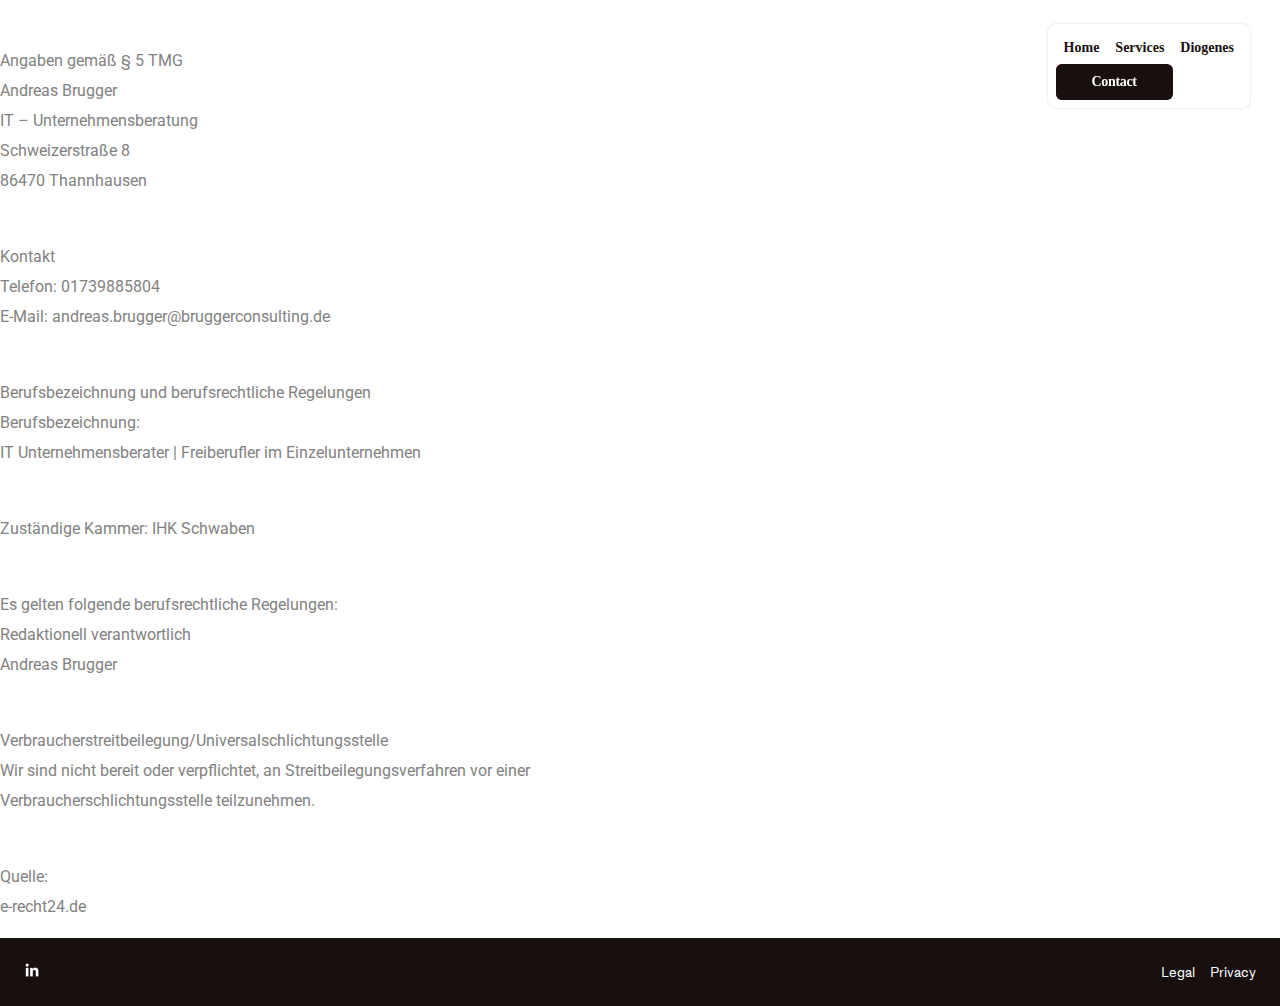
==== legal.html @ 78ae3804 "Initial commit" ====
<!DOCTYPE html>
<html lang="en">

<head>
    <meta charset="UTF-8">
    <meta name="viewport" content="width=device-width, initial-scale=1.0">
    <title>Intercom</title>
    <link rel="stylesheet" href="https://fonts.googleapis.com/css2?family=Roboto:wght@400;700&display=swap">
    <link rel="stylesheet" href="./assets/style/style.css">
    <link href="https://cdn.jsdelivr.net/npm/bootstrap@5.0.2/dist/css/bootstrap.min.css" rel="stylesheet"
        integrity="sha384-EVSTQN3/azprG1Anm3QDgpJLIm9Nao0Yz1ztcQTwFspd3yD65VohhpuuCOmLASjC" crossorigin="anonymous">
    <link rel="stylesheet" href="https://cdnjs.cloudflare.com/ajax/libs/font-awesome/6.0.0-beta3/css/all.min.css">
</head>

<body>

    <header class="app-header">
        <div class=" desk">
            <div class="d-flex gap-3  align-items-center">
                <div class="menu-items">
                    <ul>
                        <li>
                            <a href="index.html">
                                Home
                            </a>
                        </li>
                        <li>
                            <a href="#">
                                Services
                            </a>
                        </li>
                        <li>
                            <a href="#">
                                Diogenes
                            </a>
                        </li>
                    </ul>
                </div>
                <div><a class="btn__OJSKZ primary__tAcqa size_base__FqE55" href="#services"><span
                            class="foreground__FzNcQ">Contact</span>
                        <div class="background_wrapper__DaV4c"><span class="background__Tz1lV"></span></div>
                    </a></div>
            </div>
        </div>
        <button class="hamburger">
            <svg xmlns="http://www.w3.org/2000/svg" width="32" height="32" fill="none">
                <path fill="currentColor"
                    d="M5 9a1 1 0 0 1 1-1h20a1 1 0 1 1 0 2H6a1 1 0 0 1-1-1ZM5 16a1 1 0 0 1 1-1h20a1 1 0 1 1 0 2H6a1 1 0 0 1-1-1ZM5 23a1 1 0 0 1 1-1h20a1 1 0 1 1 0 2H6a1 1 0 0 1-1-1Z">
                </path>
            </svg>
        </button>
    </header>
    <div class="hamburger_menu__condensed_tray__WkOFs">
        <div class="hamburger_menu__condensed_tray__contents__X28k_">
            <div class="d-flex justify-content-end hamburger_menu__condensed_tray__logo__aN0J5">
                <button aria-label="Close menu" class="close-menu"><svg xmlns="http://www.w3.org/2000/svg" width="32"
                        height="32" fill="none">
                        <path fill="currentColor"
                            d="M8.222 23.778a1 1 0 0 1 0-1.414L22.364 8.222a1 1 0 1 1 1.414 1.414L9.636 23.778a1 1 0 0 1-1.414 0Z">
                        </path>
                        <path fill="currentColor"
                            d="M23.778 23.778a1 1 0 0 1-1.414 0L8.222 9.636a1 1 0 1 1 1.414-1.414l14.142 14.142a1 1 0 0 1 0 1.414Z">
                        </path>
                    </svg></button>
            </div>
            <div class="mobile-items">
                <ul>
                    <li>
                        <a href="index.html">
                            Home
                        </a>
                    </li>
                    <li>
                        <a href="#">
                            Services
                        </a>
                    </li>
                    <li>
                        <a href="#">
                            Diogenes
                        </a>
                    </li>
                </ul>
            </div>
        </div>
        <div class="hamburger_menu__ctas__rff6_">
            <a data-i2-child="cta-link" class="btn__OJSKZ primary__tAcqa size_base__FqE55" href="#services"><span
                    class="foreground__FzNcQ">Contact us</span>
                <div class="background_wrapper__DaV4c"><span class="background__Tz1lV"></span></div>
            </a>
        </div>
    </div>
    <div class="leg roboto">
        <p><br>Angaben gemäß § 5 TMG<br>Andreas Brugger<br>IT – Unternehmensberatung<br>Schweizerstraße 8<br>86470
            Thannhausen</p>



        <p><br>Kontakt<br>Telefon: 01739885804<br>E-Mail: andreas.brugger@bruggerconsulting.de</p>



        <p><br>Berufsbezeichnung und berufsrechtliche Regelungen<br>Berufsbezeichnung:<br>IT Unternehmensberater |
            Freiberufler im Einzelunternehmen</p>



        <p><br>Zuständige Kammer: IHK Schwaben</p>



        <p><br>Es gelten folgende berufsrechtliche Regelungen:<br>Redaktionell verantwortlich<br>Andreas Brugger</p>



        <p><br>Verbraucherstreitbeilegung/Universalschlichtungsstelle<br>Wir sind nicht bereit oder verpflichtet, an
            Streitbeilegungsverfahren vor einer<br>Verbraucherschlichtungsstelle teilzunehmen.</p>



        <p><br>Quelle:<br>e-recht24.de</p>
    </div>
    <div class="bottom-footer">
        <a href="https://www.linkedin.com/in/tilman-dietrich/" target="_blank">
            <img src="./assets/images/linkedin.png" alt="">
        </a>
        <div style="display: flex; gap: 15px;">
            <a href="legal.html">
                Legal
            </a>
            <a href="privacy.html">
                Privacy
            </a>
        </div>

    </div>
    <script>
        document.addEventListener("DOMContentLoaded", function () {
            var scrollTopBtn = document.getElementById('scrollTopBtn');

            // Smooth scroll to top and hide button
            scrollTopBtn.addEventListener('click', function () {
                window.scrollTo({ top: 0, behavior: 'smooth' });
                scrollTopBtn.classList.add('hidden');
            });

            // Show/hide button based on scroll position
            window.addEventListener('scroll', function () {
                if (window.scrollY > 100) {
                    scrollTopBtn.classList.remove('hidden');
                } else {
                    scrollTopBtn.classList.add('hidden');
                }
            });

            // Initially hide the button
            scrollTopBtn.classList.add('hidden');
        });
    </script>
    <script>
        document.addEventListener('DOMContentLoaded', function () {
            const hamburger = document.querySelector('.hamburger');
            const menu = document.querySelector('.hamburger_menu__condensed_tray__WkOFs');
            const closeMenu = document.querySelector('.close-menu');
            const menuItems = document.querySelectorAll('.mobile-items ul li a');

            hamburger.addEventListener('click', function () {
                menu.classList.toggle('open__rhAW3');
            });

            closeMenu.addEventListener('click', function () {
                menu.classList.remove('open__rhAW3');
            });

            menuItems.forEach(item => {
                item.addEventListener('click', function () {
                    menu.classList.remove('open__rhAW3');
                });
            });
        });
    </script>
</body>

</html>
---- assets/style/style.css ----
body {
    margin: 0;
    padding: 0;
}
html {
    scroll-behavior: smooth;
}

@font-face {
    font-family: 'LLMedium';
    font-weight: 400;
    font-style: normal;
    font-display: swap;
    src: url(../font/MediumLLSub-Regular.5e9341a3.woff2) format("woff2");
}

@font-face {
    font-family: 'LLMedium';
    font-weight: 400;
    font-style: italic;
    font-display: swap;
    src: url(../font/MediumLLSub-Italic.6b79b0e6.woff2) format("woff2");
}

@font-face {
    font-family: 'LLMedium';
    font-weight: 700;
    font-style: normal;
    font-display: swap;
    src: url(../font/MediumLLSub-Bold.390f683b.woff2) format("woff2");
}

@font-face {
    font-family: 'LLMedium';
    font-weight: 700;
    font-style: italic;
    font-display: swap;
    src: url(../font/MediumLLSub-BoldItalic.b2f73829.woff2) format("woff2");
}

@font-face {
    font-family: 'LLIvory';
    font-display: swap;
    src: url(../font/IvoryLLSub-Light.f8db7b39.woff2) format("woff2");
}

@font-face {
    font-family: 'Maxi';
    src: url(../font/ABCMaxiRound-Regular.1f91b722.woff2) format("woff2");
    font-display: block;
}

@font-face {
    font-family: 'Ozik';
    src: url(../font/OZIK-Black.cc67cdc9.woff2) format("woff2");
    font-display: block;
}

@font-face {
    font-family: 'Planar';
    src: url(../font/GT-Planar-Retalic-30-Black.d5ad08e0.woff2) format("woff2");
    font-display: block;
}

@font-face {
    font-family: 'Raster';
    src: url(../font/FKRasterGroteskCompact-Smooth.dad804eb.woff2) format("woff2");
    font-display: block;
}

@font-face {
    font-family: 'Honey';
    src: url(../font/VCHoney-BlackBanner.d27bee27.woff2) format("woff2");
    font-display: block;
}

@font-face {
    font-family: 'Beretta';
    src: url(../font/BerettaSansBold-205TF.5976c5ad.woff2) format("woff2");
    font-display: block;
}

/* Classes for LLMedium */
.font-llmedium-normal {
    font-family: 'LLMedium', sans-serif;
    font-weight: 400;
    font-style: normal;
}

.font-llmedium-italic {
    font-family: 'LLMedium', sans-serif;
    font-weight: 400;
    font-style: italic;
}

.font-llmedium-bold {
    font-family: 'LLMedium', sans-serif;
    font-weight: 700;
    font-style: normal;
}

.font-llmedium-bolditalic {
    font-family: 'LLMedium', sans-serif;
    font-weight: 700;
    font-style: italic;
}

/* Classes for other fonts */
.font-llivory {
    font-family: 'LLIvory', sans-serif;
}

.font-maxi {
    font-family: 'Maxi', sans-serif;
}

.font-ozik {
    font-family: 'Ozik', sans-serif;
}

.font-planar {
    font-family: 'Planar', sans-serif;
}

.font-raster {
    font-family: 'Raster', sans-serif;
}

.font-honey {
    font-family: 'Honey', sans-serif;
}

.font-beretta {
    font-family: 'Beretta', sans-serif;
}




.app-header {

    display: flex;

    gap: .75rem;
    background: #fff;
    color: #000;
    box-shadow: 0 0 2px 0 rgba(23, 16, 14, .2);
    border-radius: 8px;
    padding: .5rem;
    max-width: max-content;
    align-items: center;
    position: fixed;
    top: 0;
    right: 30px;
    margin-top: 1.5rem;
    z-index: 99;

}

.menu-items ul {
    display: flex;
    padding: 0px;
    list-style: none;
    margin: 0;
}

.menu-items ul li a {
    display: inline-block;
    position: relative;
    padding: 9px 0.5rem;
    font-size: 14px;
    color: #17100e;
    text-decoration: none;
    background-color: white;
    font-weight: 700;
    line-height: 1;
    transition: .3s;
    border-radius: 6px;
}

.menu-items ul li a:hover {
    background-color: #f4f3ec;
}



.btn__OJSKZ {
    display: inline-block;
    position: relative;
    text-decoration: none;
}

.btn__OJSKZ.primary__tAcqa .foreground__FzNcQ {
    background: #17100e;
    color: #fff;
}

.btn__OJSKZ.size_base__FqE55 .foreground__FzNcQ {
    font-size: 16px;
    padding: 14px 1.5rem;
}

.btn__OJSKZ .foreground__FzNcQ {
    position: relative;
    display: block;
    z-index: 1;
    border: 2px solid transparent;
    border-radius: 6px;
    font-weight: 700;
    line-height: 1;
    letter-spacing: -0.025em;
    text-align: center;
    text-wrap: nowrap;
    width: 100%;
    transition: transform .33s cubic-bezier(0.16, 1, 0.3, 1);
    text-decoration: none;
}

.btn__OJSKZ .background_wrapper__DaV4c {
    position: absolute;
    top: 0;
    right: 0;
    bottom: 0;
    left: 0;
    display: block;
    overflow: hidden;
    border-radius: 6px;
}

.hero-section {
    /* background-image: url('../images/hero-bg/hero-bg.webp'); */
    background-image: url('../images/rocket+1.jpg');
    background-position: center;
    background-size: cover;
    min-height: 1458px;
}

/* .hero-bg{
    
    width: 100%;
    height: 100%;
}

.hero-bg img{
    width: 100%;
    height: 100%;
    position: absolute;
    z-index: -1;
    object-fit: cover;
    object-position: center;
} */
.text-section {
    padding-left: 20px;
    padding-right: 20px;
    padding-top: 130px;
}

.title span {
    display: block;
}

.title {
    font-size: 78px;
    font-weight: 700;
    font-family: 'LLMedium', sans-serif;
    color: white;
    line-height: 1;
}












.open-letter {
    padding: 40px 0px;
}

.letters h1 {
    font-size: 44px;
    font-weight: 700;
    line-height: 44px;
    font-family: 'LLMedium', sans-serif;
    color: black;
    margin-top: 2.5rem;
}

.p__sUKR1 {
    margin: 1.5rem 0px;
    font-size: 23px;
    letter-spacing: -.06em;
    font-family: 'LLIvory', sans-serif;
    font-weight: normal;
    max-width: 37ch;
    text-indent: 7%;
}

.p__sUKR2 {
    max-width: 39ch;
}

.highlight__LDj32 {
    display: inline;
    word-break: normal;
    background-image: linear-gradient(90deg, #fefaa7 50%, transparent 0);
    background-size: 200% 100%;
    background-position: 0 0;
}















.bottom-footer {
    padding: 1.5rem;
    background-color: #17100e;
    display: flex;
    align-items: center;
    justify-content: space-between;
}

.bottom-footer a {
    color: white;
    font-size: 14px;
    font-family: LLMedium, sans-serif;
    font-weight: 400;
    text-decoration: none;
}

.app_footer__SYDLs {
    display: none !important;
}

.roboto {
    font-family: 'Roboto', sans-serif !important;
}

.leg {
    margin-bottom: 15px;
}

.leg p {
    color: rgb(130, 130, 130);
    line-height: 30px;
    margin-bottom: 1rem;
}


.scroll-top-arrow {
    background: #fff;
    font-size: 17px;
    line-height: 34px;
    box-shadow: 0 0 25px rgba(23, 23, 23, .25);
    display: flex;
    justify-content: center;
    align-items: center;
    height: 34px;
    width: 34px;
    padding: 0;
    position: fixed;
    right: 45px;
    text-align: center;
    text-decoration: none;
    bottom: 45px;
    z-index: 1029;
    border-radius: 100%;
    letter-spacing: initial;
    cursor: pointer;
    transition: opacity 0.4s, visibility 0.4s;
    cursor: pointer;
}

.scroll-top-arrow.hidden {
    opacity: 0;
    visibility: hidden;
}



.signature__bd0WX {
    max-width: 120px;
    margin: 4rem 0 1rem;
}

.sliderWrapper__h4A9R {
    position: relative;
    width: 100%;
}


.footnotes__fyRmn {
    margin: 1rem 0 0 0;
    border-top: 2px solid #000;
    padding-top: 1.25rem;
    display: flex;
    flex-direction: column;
    gap: 16px;
    max-width: 320px;
    list-style: none;
    padding-left: 0px;
}

.footnotes__fyRmn li {
    display: flex;
    gap: 1rem;
    line-height: 1.25;
    scroll-margin-top: 150px;
}

.footnote__name__sVmyA {
    font-size: 18px;
    font-weight: 400;
    line-height: 135%;
}

.anchor_text__lbOeY {
    color: black;
}

.imgg img {
    width: 100%;
    height: auto;

}


.contact-us {
    padding: 4rem 0px;
    background-size: cover;
    background-image: url(../images/home-footer-cta-mob.webp);
    display: flex;
    align-items: center;
}

.heading {
    color: white;
    font-size: 53.3376px;
    line-height: 53.3376px;
    font-family: 'LLMedium', sans-serif;
    font-weight: 700;
    max-width: 20ch;
    margin: auto;
}

.hamburger {
    display: none;
}
 
 
button {
    outline: none !important;
    border: none;
    background: 0 0;
}

.contact100-form-btn:hover {
    background: #333;
}



.hero_intro__content__LFApp {
    width: 100%;
    display: flex;
    flex-direction: column;
    margin-top: 1rem;
    gap: 1rem;
}


.text_base__tOPeL.text_serif__k5JmF {
    letter-spacing: -.04em;
}

.text_base__tOPeL {
    font-size: 18px;
    font-family: 'LLIvory', sans-serif;
    font-weight: 300;
    color: white;
}


.hero_intro__content_cta__Cw5oq {
    width: 100%;
    display: block;
    margin-bottom: 0.5rem;
}

.hero_intro__content_cta__Cw5oq>a {
    width: 100%;
}

.btn__OJSKZ.secondary__xrwNg.invert__Zm_F3 .foreground__FzNcQ {
    color: #fff;
    border: 2px solid #fff;
    background: transparent;
}

.btn__OJSKZ.secondary__xrwNg .foreground__FzNcQ {
    transition: background-color cubic-bezier(0.16, 1, 0.3, 1) .33s, color cubic-bezier(0.16, 1, 0.3, 1) .33s;
    color: #17100e;
    border: 2px solid #17100e;
}

.btn__OJSKZ.secondary__xrwNg .background__Tz1lV {
    display: none;
}

.btn__OJSKZ.secondary__xrwNg.invert__Zm_F3:hover .foreground__FzNcQ {
    background-color: white;
    color: #17100e;
}




.hero_product__ueupT {
    margin-bottom: 3rem;
    width: 100%;
    display: relative;
    z-index: 1;
    color: #fff;
}

.hero_product__ueupT h2 {
    width: 100%;
    max-width: 720px;
    text-align: center;
    color: white;
    margin: 0 auto;
    padding-bottom: 0;
    font-feature-settings: "liga", "clig";
    font-variant-ligatures: common-ligatures;
    font-family: 'LLIvory', sans-serif;
    font-size: 40.2701px;
    font-weight: 300;
    line-height: 44.2701px;
    margin: auto;
}

/* slider css  */

.carousel__VeFNx .carousel_thumbs__SGvYH .carousel_thumb__WQEtO:hover{
    color: white;
}

.carousel__VeFNx {
    position: relative;
    color: #fff;
    transition: transform 0.6s cubic-bezier(0.22, 1, 0.36, 1);
}


.carousel__VeFNx .carousel_thumbs__SGvYH {
    width: 95%;
    margin: 20px auto;
}

.carousel__VeFNx .carousel_thumbs__SGvYH .carousel_thumbs_viewport__JZrxS {
    overflow: hidden;
    -webkit-mask-image: linear-gradient(90deg, transparent 0, #000 5%, #000 95%, transparent);
    mask-image: linear-gradient(90deg, transparent 0, #000 5%, #000 95%, transparent);
    max-width: 550px;
    margin: 0 auto;
}

.carousel__VeFNx .carousel_thumbs__SGvYH .carousel_thumbs_container__v9Uvf {
    display: flex;
    flex-direction: row;
}


.carousel__VeFNx .carousel_thumbs__SGvYH .carousel_thumb__WQEtO {
    color: hsla(0, 0%, 100%, .4);
    font-weight: 700;
    transition: color .6s cubic-bezier(0.22, 1, 0.36, 1);
    flex: 0 0 auto;
    margin: 4px 10px;
}


.carousel__VeFNx .carousel_thumbs__SGvYH .carousel_thumb__WQEtO.active__HaJvl {
    color: #fff;
}

.carousel__VeFNx .carousel_wrapper__sDjwb {
    position: relative;
    width: 100%;
    margin: 0 auto;
}


.hero_carousel_buttons__NICga {
    position: absolute;
    justify-content: center;
    align-items: center;
    top: 0;
    right: 0;
    bottom: 0;
    left: 0;
    bottom: 10%;
    width: 100%;
    z-index: 10;
    overflow: visible;
    display: flex;
    justify-content: space-between;
}

.hero_carousel_buttons__NICga>.carousel_buttons_inner__EOV8g {
    width: 30%;
    height: 100%;
    position: relative;
    padding: 0 1rem;
    overflow: visible;
    display: flex;
    align-items: center;
}
.hero_carousel_buttons__NICga>.carousel_buttons_inner__EOV8g .carousel_button__OWZsR {
    width: 24px;
    height: 24px;
    pointer-events: none;
    transition: scale .3s ease-in-out;
}
.hero_carousel_buttons__NICga>.carousel_buttons_inner__EOV8g .carousel_button__OWZsR>.carousel_button_inner__XofFd {
    width: 100%;
    height: 100%;
    justify-content: center;
    align-items: center;
    display: flex;
    border: 1px solid rgba(23, 16, 14, .2);
    background-color: hsla(0, 0%, 100%, .4);
    color: #17100e;
    border-radius: 100%;
    -webkit-backdrop-filter: blur(20px);
    backdrop-filter: blur(20px);
    transition: all .3s cubic-bezier(0.22, 1, 0.36, 1);
}
.hero_carousel_buttons__NICga>.carousel_buttons_inner__EOV8g .carousel_button__OWZsR>.carousel_button_inner__XofFd>svg {
    width: 50%;
}
.hero_carousel_buttons__NICga>.carousel_buttons_inner__EOV8g:last-of-type .carousel_button__OWZsR {
    margin-left: auto;
}
.hero_carousel_buttons__NICga>.carousel_buttons_inner__EOV8g:last-of-type .carousel_button__OWZsR>.carousel_button_inner__XofFd>svg {
    transform: rotate(180deg);
}


.carousel__VeFNx .carousel_wrapper_inner__P5PgI {
    position: relative;
    width: 85%;
    margin: 0 auto;
}

.carousel__VeFNx .carousel_items__AaCYw {
    position: relative;
    height: 85vw;
    max-height: 90dvh;
}
.carousel__VeFNx .carousel_items__AaCYw .carousel_item__TylLT {
    position: absolute;
    top: 0;
    right: 0;
    bottom: 0;
    left: 0;
    margin: 0 auto;
}

.carousel__VeFNx .carousel_items__AaCYw .carousel_item__TylLT .carousel_item_img__bFiY6 {
    width: 100%;
    max-width: 120dvh;
    margin: 0 auto 2rem auto;
    position: relative;
    overflow: visible;
    padding: 0 1.5rem;
}
.carousel__VeFNx .carousel_items__AaCYw .carousel_item__TylLT .carousel_item_img_wrapper__Etei2 {
    position: relative;
}

.carousel__VeFNx .carousel_items__AaCYw .carousel_item__TylLT .carousel_item_caption_wrapper__DzIME {
    text-align: center;
    margin: 0 auto;
    transform: translateY(2vw);
    padding: 0 10%;
}

.carousel__VeFNx .carousel_items__AaCYw .carousel_item__TylLT .carousel_item_caption__qbJzb {
    display: inline-block;
    text-align: center;
}
.text_sm___CRWY {
    font-size: 16px;
    font-family: 'LLMedium', sans-serif;
color: white;
}
.carousel__VeFNx .carousel_items__AaCYw .carousel_item__TylLT .carousel_item_pill__bclBn {
    background: #000;
    border-radius: 8px;
    padding: 1px 10px;
    font-weight: 700;
    display: inline-block;
    font-size: 0.875rem;
    margin-left: 10px;
}



.hamburger_menu__condensed_tray__WkOFs.open__rhAW3 {
    visibility: visible;
    z-index: 9999;
}
.hamburger_menu__condensed_tray__WkOFs {
    background-color: #fff;
    padding-top: 48px;
    max-height: 100dvh;
    overflow-y: scroll;
    z-index: -1;
    border-radius: 8px;
    position: fixed;
    top: 0.5rem;
    left: 0.5rem;
    right: 0.5rem;
    visibility: hidden;
    
}
.hamburger_menu__condensed_tray__logo__aN0J5 {
    height: 50px;
    position: fixed;
    background-color: white;
    z-index: 1;
    top: .5rem;
    left: .5rem;
    right: .5rem;
    border-radius: 8px 8px 0 0;
    border-bottom: 1px solid rgba(23,16,14,.2);
}
.hamburger_menu__condensed_tray__contents__X28k_ {
    border-top: 1px solid rgba(23,16,14,.2);
    padding: 1rem 1.5rem 1.5rem 1.5rem;
}

.mobile-items ul{
    list-style: none;
    display: flex;
    flex-direction: column;
    padding: 0px;
     
}
.mobile-items ul li a{
    display: inline-block;
    position: relative;
    padding: 9px 0.5rem;
    font-size: 20px;
    color: #17100e;
    text-decoration: none;
    background-color: white;
    font-weight: 700;
    line-height: 1;
    transition: .3s;
    border-radius: 6px;
}

.hamburger_menu__ctas__rff6_ {
    display: flex;
    flex-direction: column;
    gap: 0.5rem;
    border-top: 1px solid rgba(23,16,14,.2);
    padding: 1.5rem;
}

.btn__OJSKZ.primary__tAcqa .foreground__FzNcQ {
    background:#17100e;
    color: white;
}


.contact-form{
    width: 100%;
    padding: 60px;
    display: flex;
    justify-content: center;
    align-items: center;
    
    border-radius: 20px;
}
.contact100-form-title {
    display: block;
    font-family: 'LLMedium', sans-serif;
    font-size: 30px;
    color: #fff;
    line-height: 1.2;
    text-transform: uppercase;
    text-align: center;
    padding-bottom: 49px;
    font-weight: 700;
}

.validate-input {
    position: relative;
}
.contact100-form {
    width: 550px;
}
.wrap-input100 {
    width: 100%;
    background-color: #fff;
    border-radius: 31px;
    margin-bottom: 16px;
    position: relative;
    z-index: 1;
}
input.input100 {
    height: 62px;
    padding: 0 35px;
}
.input100 {
    position: relative;
    display: block;
    width: 100%;
    background: #fff;
    border-radius: 31px;
      font-family: 'LLMedium', sans-serif;
    font-size: 18px;
    color: #8f8fa1;
    line-height: 1.2;
}
.focus-input100 {
    display: block;
    position: absolute;
    z-index: -1;
    width: 100%;
    height: 100%;
    top: 0;
    left: 50%;
    -webkit-transform: translateX(-50%);
    -moz-transform: translateX(-50%);
    -ms-transform: translateX(-50%);
    -o-transform: translateX(-50%);
    transform: translateX(-50%);
    border-radius: 31px;
    background-color: #fff;
    pointer-events: none;
    -webkit-transition: all .4s;
    -o-transition: all .4s;
    -moz-transition: all .4s;
    transition: all .4s;
}

textarea.input100 {
    min-height: 169px;
    padding: 19px 35px 0;
}
textarea {
    outline: none;
    border: none;
}
input {
    outline: none;
    border: none;
}
.container-contact100-form-btn {
    
    display: flex;
    flex-wrap: wrap;
    justify-content: center;
    padding-top: 10px;
}
.contact100-form-btn {
 
    display: flex;
    justify-content: center;
    align-items: center;
    padding: 0 20px;
    min-width: 150px;
    height: 62px;
    background-color: transparent;
    border-radius: 31px;
      font-family: 'LLMedium', sans-serif;
    font-size: 16px;
    color: #fff;
    line-height: 1.2;
    text-transform: uppercase;
    -webkit-transition: all .4s;
    -o-transition: all .4s;
    -moz-transition: all .4s;
    transition: all .4s;
    position: relative;
    z-index: 1;
}
button {
    outline: none!important;
    border: none;
    background: 0 0;
}
.contact100-form-btn::before {
    content: "";
    display: block;
    position: absolute;
    z-index: -1;
    width: 100%;
    height: 100%;
    top: 0;
    left: 50%;
    -webkit-transform: translateX(-50%);
    -moz-transform: translateX(-50%);
    -ms-transform: translateX(-50%);
    -o-transform: translateX(-50%);
    transform: translateX(-50%);
    border-radius: 31px;
    background-color: #827ffe;
    pointer-events: none;
    -webkit-transition: all .4s;
    -o-transition: all .4s;
    -moz-transition: all .4s;
    transition: all .4s;
}

/* media query  */


@media(min-width:776px) {
    .signature__bd0WX {
        max-width: 200px;
        margin: 3rem 0 1rem 0;
    }

    .footnotes__fyRmn {
        max-width: 320px;
    }

    .btn__OJSKZ.size_base__FqE55 .foreground__FzNcQ {
        font-size: 14px;
        padding: 9px 1rem;
    }

    .btn__OJSKZ.primary__tAcqa:focus-visible .foreground__FzNcQ,
    .btn__OJSKZ.primary__tAcqa:hover .foreground__FzNcQ {
        transform: translateX(3px) translateY(-3px);
    }

    .btn__OJSKZ .background_wrapper__DaV4c .background__Tz1lV {
        position: absolute;
        top: 0;
        right: 0;
        bottom: 0;
        left: 0;
        width: 100%;
        z-index: 0;
        background: linear-gradient(114deg, #fe318d 5%, #ff3973 18%, #ef7976 31%, #fd9454 47%, #d5877e 67%, #9bd91a 83%, #09f200 100%, #3ed20d 0);
        filter: contrast(135%);
        transform-origin: center center;
        animation: buttonBackdropAnimation__nAtOD 5s linear infinite;
    }

    .title {
        font-size:  88.5402px;
        font-weight: 700;
        font-family: 'LLMedium', sans-serif;
        color: white;
        line-height: 1;
        max-width: 800px;
    }

    .title3 {
        text-align: right;
    }

    .hero_intro__content__LFApp {
        border-top: 2px solid white;
        gap: 1.5rem;
        width: 55%;
        max-width: 400px;
        margin-top: 1rem;
        padding-top: 1rem;
    }

    .text_base__tOPeL {
        font-size: 18px;
    }

    .hero_intro__content_cta__Cw5oq {
        width: auto;
        margin-bottom: 0;
    }

    .hero_product__ueupT {
        margin-bottom: 2rem;
        margin-top: 22vw;
    }

    .hero_product__ueupT h2 {
        width: 80%;
    }
    .carousel__VeFNx .carousel_thumbs__SGvYH {
        width: 75%;
        margin: 32px auto;
    }
    .hero_carousel_buttons__NICga {
        bottom: 20%;
    }
    .hero_carousel_buttons__NICga>.carousel_buttons_inner__EOV8g {
        padding: 0 10%;
    }
    .hero_carousel_buttons__NICga>.carousel_buttons_inner__EOV8g .carousel_button__OWZsR {
        width: 40px;
        height: 40px;
    }
    .hero_carousel_buttons__NICga>.carousel_buttons_inner__EOV8g .carousel_button__OWZsR {
        width: 40px;
        height: 40px;
    }
    .hero_carousel_buttons__NICga>.carousel_buttons_inner__EOV8g:hover>.carousel_button__OWZsR>.carousel_button_inner__XofFd {
        transform: scale(1.1);
        background: #fff;
        transform-origin: center;
    }
    .carousel__VeFNx .carousel_wrapper_inner__P5PgI {
        width: 74%;
    }
    .carousel__VeFNx .carousel_items__AaCYw {
        height: 55vw;
        max-height: 92dvh;
    }
    .carousel__VeFNx .carousel_items__AaCYw .carousel_item__TylLT .carousel_item_img__bFiY6 {
        width: 95%;
    }
    .carousel__VeFNx .carousel_items__AaCYw .carousel_item__TylLT .carousel_item_caption__qbJzb {
        display: inline;
        padding: 0;
        text-align: left;
    }
}

@media(min-width:1200px) {
    .signature__bd0WX {
        max-width: 200px;
        margin: 3rem 0 1rem 0;
    }

    .footnotes__fyRmn {
        max-width: 22.5rem;
    }

    .hero_intro__content__LFApp {
        width: 40%;
        max-width: 420px;
    }

    .hero_product__ueupT {
        margin-top: 30vw;
    }

    .hero_product__ueupT h2 {
        width: 65%;
        max-width: 900px;
    }
    .carousel__VeFNx .carousel_thumbs__SGvYH {
        margin: 40px auto;
        width: 55%;
    }
    .carousel__VeFNx .carousel_thumbs__SGvYH .carousel_thumbs_viewport__JZrxS {
        max-width: 720px;
    }
    .carousel__VeFNx .carousel_thumbs__SGvYH .carousel_thumb__WQEtO {
        font-size: 18px;
    }
    .hero_carousel_buttons__NICga {
        bottom: 15%;
    }
    .hero_carousel_buttons__NICga>.carousel_buttons_inner__EOV8g {
        padding: 0 10%;
    }
    .hero_carousel_buttons__NICga>.carousel_buttons_inner__EOV8g .carousel_button__OWZsR {
        width: 40px;
        height: 40px;
    }
    .hero_carousel_buttons__NICga>.carousel_buttons_inner__EOV8g .carousel_button__OWZsR {
        width: 40px;
        height: 40px;
    }
}

@media(max-width:800px) {
    .desk {
        display: none;
    }

    .hamburger {
        display: block;
        height: 32px;
        color: #17100e;
        border: none;
        background-color: transparent;
    }


    .contact100-pic {
        width: 100%;
        padding-top: 55px;
    }

    .heading {
        font-size: 40px;
        max-width: 100%;
    }

    .hero_product__ueupT h2 {
        width: 100%;
        max-width: 100%;
        text-align: center;
        color: white;
        margin: 0 auto;
        padding-bottom: 0;
        font-feature-settings: "liga", "clig";
        font-variant-ligatures: common-ligatures;
    }
    .title{
        font-size: 57px;
    }
    .hero_product__ueupT h2{
        font-size: 30px;
    }
    .hero_product__ueupT{
        margin-top: 3rem;
    }
    .hero-section{}
}

@media(max-width:500px) {
    .p__sUKR1 {
        margin: 1.5rem 0px;
        font-size: 23px;
        letter-spacing: -.06em;
        font-family: 'LLIvory', sans-serif;
        font-weight: normal;
        max-width: 100%;
        text-indent: 7%;
    }

    .p__sUKR2 {
        max-width: 100%;
    }
    .hero-section{
     background-image: url('../images/rocket+1.jpg');   
     min-height: 1341px;
    }
    .contact-form{
        padding: 20px;
    }
    .contact100-form {
        width: 100%;
    }
}
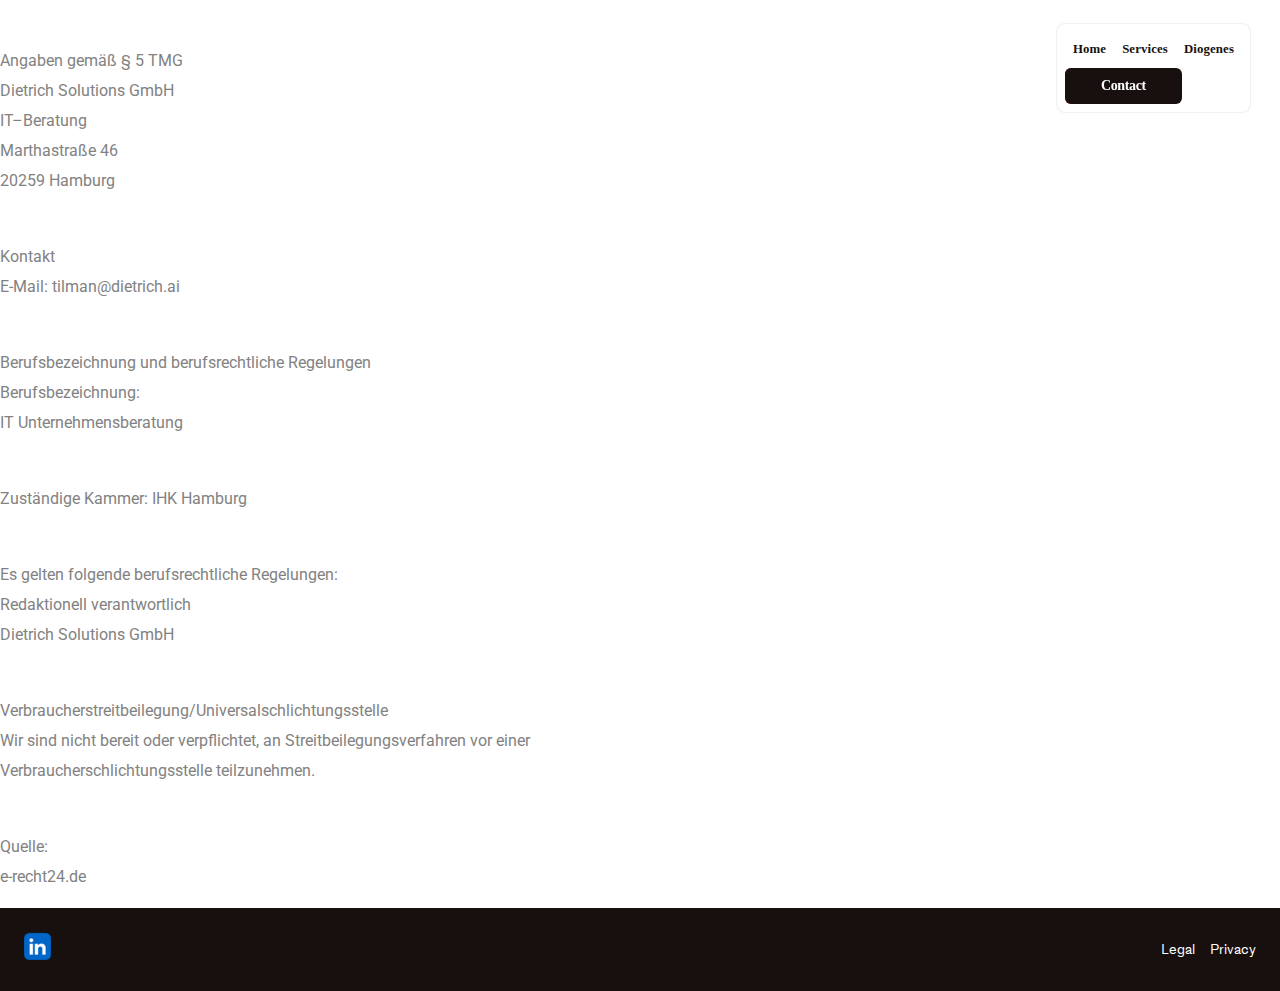
==== commit 5f2f605f: "Updates of Legal and Privacy, other minor cosmetic fixes" ====
--- a/legal.html
+++ b/legal.html
@@ -4,7 +4,7 @@
 <head>
     <meta charset="UTF-8">
     <meta name="viewport" content="width=device-width, initial-scale=1.0">
-    <title>Intercom</title>
+    <title>dietrich.ai - Legal</title>
     <link rel="stylesheet" href="https://fonts.googleapis.com/css2?family=Roboto:wght@400;700&display=swap">
     <link rel="stylesheet" href="./assets/style/style.css">
     <link href="https://cdn.jsdelivr.net/npm/bootstrap@5.0.2/dist/css/bootstrap.min.css" rel="stylesheet"
@@ -91,25 +91,25 @@
         </div>
     </div>
     <div class="leg roboto">
-        <p><br>Angaben gemäß § 5 TMG<br>Andreas Brugger<br>IT – Unternehmensberatung<br>Schweizerstraße 8<br>86470
-            Thannhausen</p>
+        <p><br>Angaben gemäß § 5 TMG<br>Dietrich Solutions GmbH<br>IT–Beratung<br>Marthastraße 46<br>20259
+            Hamburg</p>
 
 
 
-        <p><br>Kontakt<br>Telefon: 01739885804<br>E-Mail: andreas.brugger@bruggerconsulting.de</p>
+        <p><br>Kontakt<br>E-Mail: tilman@dietrich.ai</p>
 
 
 
-        <p><br>Berufsbezeichnung und berufsrechtliche Regelungen<br>Berufsbezeichnung:<br>IT Unternehmensberater |
-            Freiberufler im Einzelunternehmen</p>
+        <p><br>Berufsbezeichnung und berufsrechtliche Regelungen<br>Berufsbezeichnung:<br>IT Unternehmensberatung</p>
 
 
 
-        <p><br>Zuständige Kammer: IHK Schwaben</p>
+        <p><br>Zuständige Kammer: IHK Hamburg</p>
 
 
 
-        <p><br>Es gelten folgende berufsrechtliche Regelungen:<br>Redaktionell verantwortlich<br>Andreas Brugger</p>
+        <p><br>Es gelten folgende berufsrechtliche Regelungen:<br>Redaktionell verantwortlich<br>Dietrich Solutions GmbH
+        </p>
 
 
 
@@ -140,7 +140,7 @@
 
             // Smooth scroll to top and hide button
             scrollTopBtn.addEventListener('click', function () {
-                window.scrollTo({ top: 0, behavior: 'smooth' });
+                window.scrollTo({top: 0, behavior: 'smooth'});
                 scrollTopBtn.classList.add('hidden');
             });
 
--- a/assets/style/style.css
+++ b/assets/style/style.css
@@ -1,6 +1,24 @@
 body {
     margin: 0;
     padding: 0;
+    line-height: 1.6;
+    -webkit-font-smoothing: antialiased;
+    -moz-osx-font-smoothing: grayscale;
+    text-rendering: optimizeLegibility;
+}
+
+:root {
+    --heading-line-height: 1.2;
+    --body-line-height: 1.6;
+    --scale-ratio: 1.25;
+    
+    /* Font size scale */
+    --text-sm: 0.8rem;
+    --text-base: 1rem;
+    --text-lg: calc(var(--text-base) * var(--scale-ratio));
+    --text-xl: calc(var(--text-lg) * var(--scale-ratio));
+    --text-2xl: calc(var(--text-xl) * var(--scale-ratio));
+    --text-3xl: calc(var(--text-2xl) * var(--scale-ratio));
 }
 html {
     scroll-behavior: smooth;
@@ -168,12 +186,13 @@
     display: inline-block;
     position: relative;
     padding: 9px 0.5rem;
-    font-size: 14px;
+    font-size: var(--text-sm);
     color: #17100e;
     text-decoration: none;
     background-color: white;
-    font-weight: 700;
-    line-height: 1;
+    font-weight: 600;
+    line-height: 1.4;
+    letter-spacing: 0.01em;
     transition: .3s;
     border-radius: 6px;
 }
@@ -232,7 +251,7 @@
     background-image: url('../images/rocket+1.jpg');
     background-position: center;
     background-size: cover;
-    min-height: 1458px;
+    min-height: 732px; /* Reduced by 30% (10% from top, 20% from bottom) from 1458px */
 }
 
 /* .hero-bg{
@@ -260,11 +279,13 @@
 }
 
 .title {
-    font-size: 78px;
+    font-size: var(--text-3xl);
     font-weight: 700;
     font-family: 'LLMedium', sans-serif;
     color: white;
-    line-height: 1;
+    line-height: var(--heading-line-height);
+    margin-bottom: 1.5rem;
+    letter-spacing: -0.02em;
 }
 
 
@@ -293,12 +314,13 @@
 
 .p__sUKR1 {
     margin: 1.5rem 0px;
-    font-size: 23px;
-    letter-spacing: -.06em;
+    font-size: var(--text-lg);
+    letter-spacing: -.02em;
     font-family: 'LLIvory', sans-serif;
     font-weight: normal;
-    max-width: 37ch;
+    max-width: 65ch;
     text-indent: 7%;
+    line-height: var(--body-line-height);
 }
 
 .p__sUKR2 {
@@ -1002,7 +1024,7 @@
 
     .hero_product__ueupT {
         margin-bottom: 2rem;
-        margin-top: 22vw;
+        margin-top: 4vw;
     }
 
     .hero_product__ueupT h2 {
@@ -1061,10 +1083,6 @@
     .hero_intro__content__LFApp {
         width: 40%;
         max-width: 420px;
-    }
-
-    .hero_product__ueupT {
-        margin-top: 30vw;
     }
 
     .hero_product__ueupT h2 {
@@ -1159,7 +1177,8 @@
     }
     .hero-section{
      background-image: url('../images/rocket+1.jpg');   
-     min-height: 1341px;
+     min-height: 939px; /* Reduced by 30% from 1341px */
+     padding-top: 134px; /* Added top padding of 10% of original height */
     }
     .contact-form{
         padding: 20px;
@@ -1167,4 +1186,4 @@
     .contact100-form {
         width: 100%;
     }
-}+}
